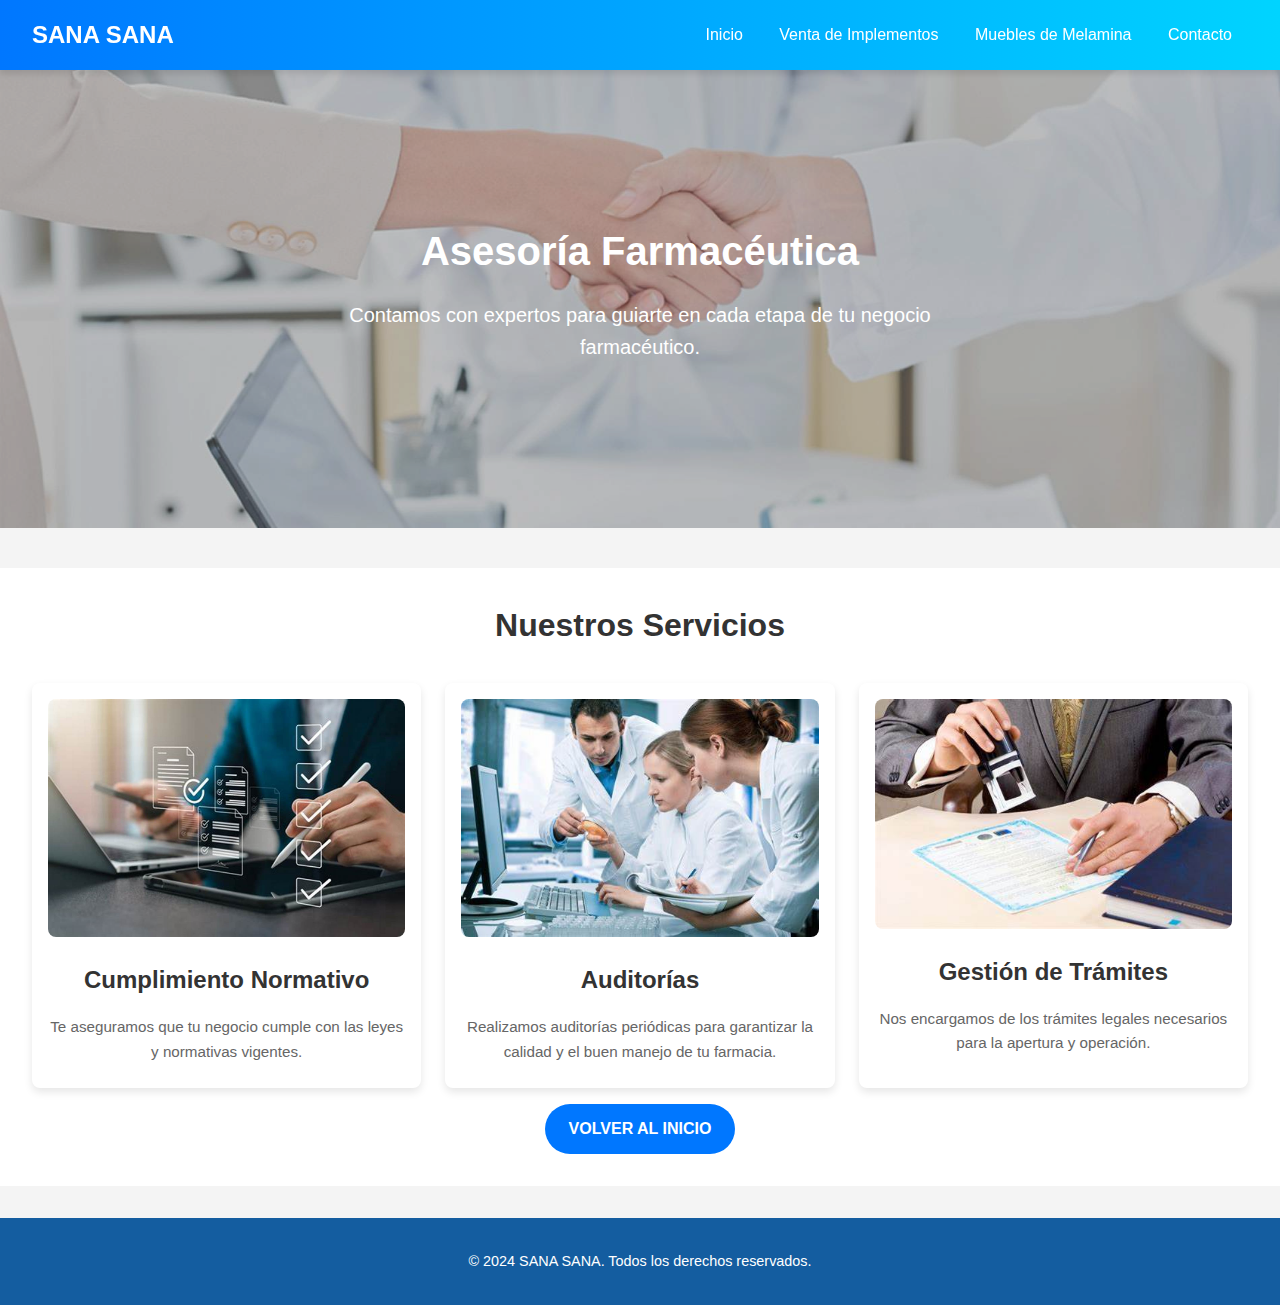
==== asesoria-farmaceutica.html @ 0f3baa68 "keninheras" ====
<!DOCTYPE html>
<html lang="es">
<head>
  <meta charset="UTF-8">
  <meta name="viewport" content="width=device-width, initial-scale=1.0">
  <title>Asesoría Farmacéutica</title>
  <link rel="stylesheet" href="styles.css">
</head>
<body>
  <header>
    <div class="logo">SANA SANA</div>
    <nav>
      <a href="index.html">Inicio</a>
      <a href="venta-implementos.html">Venta de Implementos</a>
      <a href="muebles-melamina.html">Muebles de Melamina</a>
      <a href="index.html#contact">Contacto</a>
    </nav>
  </header>

  <section class="hero">
    <img src="asesoria.jpg" alt="Asesoría Farmacéutica" class="hero-image">
    <div class="hero-overlay">
      <h1>Asesoría Farmacéutica</h1>
      <p>Contamos con expertos para guiarte en cada etapa de tu negocio farmacéutico.</p>
    </div>
  </section>

  <section class="content-section fade-in">
    <h2>Nuestros Servicios</h2>
    <div class="info-grid">
      <div class="info-item">
        <img src="cumpli.jpg" alt="Cumplimiento Normativo">
        <h3>Cumplimiento Normativo</h3>
        <p>Te aseguramos que tu negocio cumple con las leyes y normativas vigentes.</p>
      </div>
      <div class="info-item">
        <img src="audi.jpg" alt="Auditorías">
        <h3>Auditorías</h3>
        <p>Realizamos auditorías periódicas para garantizar la calidad y el buen manejo de tu farmacia.</p>
      </div>
      <div class="info-item">
        <img src="gesti.jpg" alt="Gestión de Trámites">
        <h3>Gestión de Trámites</h3>
        <p>Nos encargamos de los trámites legales necesarios para la apertura y operación.</p>
      </div>
    </div>
    <a href="index.html" class="btn-primary">Volver al Inicio</a>
  </section>

  <footer>
    <p>&copy; 2024 SANA SANA. Todos los derechos reservados.</p>
  </footer>
</body>
</html>
---- styles.css ----
/* General */
/* Sección de Bienvenida */
.welcome {
    position: relative;
    display: flex;
    align-items: center;
    justify-content: center;
    height: 100vh;
    color: #fff;
    text-align: center;
    background-color: #3c4f76;
    overflow: hidden;
  }
  
  .welcome-background img {
    position: absolute;
    top: 0;
    left: 0;
    width: 100%;
    height: 100%;
    object-fit: cover;
    filter: brightness(100%);
    z-index: 1;
  }
  
  .welcome-text {
    position: relative;
    z-index: 2;
    max-width: 800px;
    margin: 0 auto;
    padding: 20px;
  }
  
  .welcome h1 {
    font-size: 3rem;
    line-height: 1.2;
    margin-bottom: 20px;
  }
  
  .welcome .highlight {
    color: #ffc107; /* Color destacado */
  }
  
  .welcome p {
    font-size: 1.2rem;
    line-height: 1.8;
    margin-bottom: 30px;
  }
  
  .btn-primary {
    display: inline-block;
    padding: 12px 25px;
    font-size: 1rem;
    color: #fff;
    background-color: #ff5722;
    text-transform: uppercase;
    text-decoration: none;
    border-radius: 5px;
    transition: background-color 0.3s ease;
  }
  
  .btn-primary:hover {
    background-color: #e64a19;
  }
  
body {
    font-family: 'Poppins', sans-serif;
    margin: 0;
    padding: 0;
    line-height: 1.6;
    background-color: #f5f5f5;
    color: #333;
  }
  /* Reset básico */
* {
    margin: 0;
    padding: 0;
    box-sizing: border-box;
  }
  
  body {
    font-family: 'Poppins', sans-serif;
    line-height: 1.6;
    color: #333;
    background-color: #f4f4f9;
  }
  
  header {
    background: linear-gradient(90deg, #0077ff, #00d4ff);
    color: white;
    padding: 1rem 2rem;
    display: flex;
    justify-content: space-between;
    align-items: center;
    position: sticky;
    top: 0;
    z-index: 1000;
    box-shadow: 0 2px 10px rgba(0, 0, 0, 0.1);
  }
  
  header .logo {
    font-size: 1.5rem;
    font-weight: bold;
  }
  
  header nav a {
    color: white;
    text-decoration: none;
    margin: 0 1rem;
    font-size: 1rem;
    transition: color 0.3s ease-in-out;
  }
  
  header nav a:hover {
    color: #ffdd57;
  }
  
  .hero {
    position: relative;
    text-align: center;
    color: white;
  }
  
  .hero-image {
    width: 100%;
    height: 400px;
    object-fit: cover;
    filter: brightness(70%);
  }
  
  .hero-overlay {
    position: absolute;
    top: 50%;
    left: 50%;
    transform: translate(-50%, -50%);
    text-align: center;
  }
  
  .hero-overlay h1 {
    font-size: 3rem;
    margin-bottom: 1rem;
    animation: slide-in 1s ease-out;
  }
  
  .hero-overlay p {
    font-size: 1.5rem;
    margin-bottom: 1.5rem;
  }
  
  .hero-overlay .btn-primary {
    background: #ff7f50;
    color: white;
    padding: 0.75rem 1.5rem;
    text-decoration: none;
    border-radius: 5px;
    font-size: 1rem;
    transition: background 0.3s ease;
  }
  
  .hero-overlay .btn-primary:hover {
    background: #ff4500;
  }
  
  .content-section {
    padding: 3rem 2rem;
    text-align: center;
  }
  
  .content-section h2 {
    font-size: 2rem;
    margin-bottom: 2rem;
    color: #0077ff;
    animation: fade-in 1s ease-in-out;
  }
  
  .info-grid {
    display: grid;
    grid-template-columns: repeat(auto-fit, minmax(300px, 1fr));
    gap: 2rem;
  }
  
  .info-item {
    background: white;
    box-shadow: 0 4px 6px rgba(0, 0, 0, 0.1);
    border-radius: 8px;
    padding: 1rem;
    text-align: center;
    overflow: hidden;
    transform: scale(1);
    transition: transform 0.3s ease, box-shadow 0.3s ease;
  }
  
  .info-item:hover {
    transform: scale(1.05);
    box-shadow: 0 6px 10px rgba(0, 0, 0, 0.2);
  }
  
  .info-item img {
    width: 100%;
    height: 200px;
    object-fit: cover;
    border-radius: 8px 8px 0 0;
  }
  
  .info-item h3 {
    margin: 1rem 0;
    color: #333;
    font-size: 1.25rem;
  }
  
  .info-item p {
    font-size: 0.95rem;
    color: #666;
  }
  
  .btn-primary {
    display: inline-block;
    background: #0077ff;
    color: white;
    padding: 0.75rem 1.5rem;
    border-radius: 5px;
    text-decoration: none;
    font-size: 1rem;
    margin-top: 1rem;
    transition: background 0.3s ease;
  }
  
  .btn-primary:hover {
    background: #0056b3;
  }
  
  footer {
    background: #333;
    color: white;
    text-align: center;
    padding: 1rem;
    margin-top: 2rem;
  }
  
  footer p {
    font-size: 0.9rem;
  }
  
  /* Animaciones */
  @keyframes slide-in {
    from {
      opacity: 0;
      transform: translateY(-20px);
    }
    to {
      opacity: 1;
      transform: translateY(0);
    }
  }
  
  @keyframes fade-in {
    from {
      opacity: 0;
    }
    to {
      opacity: 1;
    }
  }
  
  /* Responsive */
  @media (max-width: 768px) {
    header {
      flex-direction: column;
      text-align: center;
    }
  
    header nav a {
      margin: 0.5rem 0;
    }
  
    .hero-image {
      height: 250px;
    }
  
    .hero-overlay h1 {
      font-size: 2rem;
    }
  
    .hero-overlay p {
      font-size: 1.2rem;
    }
  }
  
  
  a {
    text-decoration: none;
  }
  
  h2.section-title {
    text-align: center;
    font-size: 2.5rem;
    margin-bottom: 1rem;
    color: #2E8BC0;
  }
  
  p {
    font-size: 1rem;
    margin: 0.5rem 0;
  }
  
  /* Header */
  header {
    background-color: #2E8BC0;
    color: white;
    display: flex;
    justify-content: space-between;
    align-items: center;
    padding: 1rem 2rem;
    box-shadow: 0px 4px 6px rgba(0, 0, 0, 0.1);
    position: sticky;
    top: 0;
    z-index: 1000;
  }
  
  header .logo {
    font-size: 2rem;
    font-weight: bold;
  }
  
  header nav a {
    color: white;
    margin-left: 1.5rem;
    font-weight: 500;
    transition: color 0.3s ease-in-out;
  }
  
  header nav a:hover {
    color: #FFD700;
  }
  
  /* Bienvenida */
  .welcome {
    background: linear-gradient(135deg, #2E8BC0, #145DA0);
    color: white;
    text-align: center;
    padding: 4rem 2rem;
    clip-path: polygon(0 0, 100% 0, 100% 90%, 0 100%);
  }
  
  .welcome h1 {
    font-size: 3rem;
    margin-bottom: 1rem;
  }
  
  .welcome p {
    font-size: 1.3rem;
    margin-bottom: 2rem;
  }
  
  .welcome .btn-primary {
    background-color: #FFD700;
    color: #2E8BC0;
    padding: 0.8rem 2rem;
    border-radius: 50px;
    font-weight: bold;
    font-size: 1.2rem;
    transition: background-color 0.3s ease;
  }
  
  .welcome .btn-primary:hover {
    background-color: #FFBF00;
  }
  
  /* Servicios */
  .services {
    background-color: white;
    padding: 4rem 2rem;
  }
  
  .service-cards {
    display: flex;
    flex-wrap: wrap;
    justify-content: center;
    gap: 2rem;
  }
  
  .service-card {
    background-color: #f9f9f9;
    border-radius: 15px;
    box-shadow: 0 4px 8px rgba(0, 0, 0, 0.1);
    padding: 2rem;
    width: 300px;
    text-align: center;
    transition: transform 0.3s ease, box-shadow 0.3s ease;
  }
  
  .service-card:hover {
    transform: translateY(-10px);
    box-shadow: 0 6px 15px rgba(0, 0, 0, 0.2);
  }
  
  .service-card h3 {
    font-size: 1.5rem;
    margin-bottom: 1rem;
  }
  
  .service-card p {
    color: #555;
    margin-bottom: 1rem;
  }
  
  /* Catálogo */
  .catalog {
    background-color: #f5f5f5;
    padding: 4rem 2rem;
  }
  
  .product-cards {
    display: flex;
    flex-wrap: wrap;
    justify-content: center;
    gap: 2rem;
  }
  
  .product-card {
    background-color: white;
    border-radius: 15px;
    box-shadow: 0 4px 8px rgba(0, 0, 0, 0.1);
    padding: 1.5rem;
    width: 300px;
    text-align: center;
    transition: transform 0.3s ease, box-shadow 0.3s ease;
  }
  
  .product-card:hover {
    transform: translateY(-10px);
    box-shadow: 0 6px 15px rgba(0, 0, 0, 0.2);
  }
  
  .product-card img {
    border-radius: 10px;
    width: 100%;
    height: 200px;
    object-fit: cover;
    margin-bottom: 1rem;
  }
  
  .product-card h3 {
    font-size: 1.5rem;
    color: #2E8BC0;
    margin-bottom: 0.5rem;
  }
  
  .product-card p {
    color: #555;
    font-size: 0.95rem;
  }
  
  /* Contacto */
  .contact {
    background-color: #2E8BC0;
    color: white;
    padding: 4rem 2rem;
    text-align: center;
  }
  
  .contact form {
    max-width: 600px;
    margin: 0 auto;
  }
  
  .contact input,
  .contact textarea {
    width: 100%;
    padding: 1rem;
    margin: 0.5rem 0;
    border-radius: 5px;
    border: none;
    font-size: 1rem;
  }
  
  .contact button {
    background-color: #FFD700;
    color: #2E8BC0;
    padding: 0.8rem 2rem;
    border-radius: 50px;
    font-size: 1.2rem;
    font-weight: bold;
    margin-top: 1rem;
    cursor: pointer;
    transition: background-color 0.3s ease;
  }
  
  .contact button:hover {
    background-color: #FFBF00;
  }
  
  /* Footer */
  footer {
    background-color: #145DA0;
    color: white;
    text-align: center;
    padding: 1.5rem 0;
    font-size: 0.9rem;
  }
  /* General Styles */
body {
    font-family: Arial, sans-serif;
    margin: 0;
    padding: 0;
    background-color: #f4f4f4;
  }
  
  header {
    background-color: #0077ff;
    color: white;
    padding: 1rem 2rem;
    display: flex;
    justify-content: space-between;
    align-items: center;
  }
  
  header .logo {
    font-size: 1.5rem;
    font-weight: bold;
  }
  
  header nav a {
    color: white;
    text-decoration: none;
    margin: 0 1rem;
    font-size: 1rem;
  }
  
  header nav a:hover {
    text-decoration: underline;
  }
  
  /* Hero Section */
  .hero {
    position: relative;
    text-align: center;
    color: white;
    margin-bottom: 2rem;
  }
  
  .hero-image {
    width: 100%;
    height: auto;
    opacity: 0.8;
  }
  
  .hero-overlay {
    position: absolute;
    top: 50%;
    left: 50%;
    transform: translate(-50%, -50%);
  }
  
  .hero h1 {
    font-size: 2.5rem;
  }
  
  .hero p {
    font-size: 1.25rem;
  }
  
  .btn-primary {
    background-color: #0077ff;
    color: white;
    padding: 0.75rem 1.5rem;
    text-decoration: none;
    border-radius: 25px;
    font-weight: bold;
    transition: background-color 0.3s ease;
  }
  
  .btn-primary:hover {
    background-color: #0056b3;
  }
  
  /* Content Section */
  .content-section {
    padding: 2rem;
    background-color: white;
    text-align: center;
  }
  
  .content-section h2 {
    font-size: 2rem;
    color: #333;
    margin-bottom: 2rem;
  }
  
  /* Info Grid */
  .info-grid {
    display: grid;
    grid-template-columns: repeat(auto-fit, minmax(250px, 1fr));
    gap: 1.5rem;
    justify-items: center;
  }
  
  .info-item {
    background: #fff;
    padding: 1rem;
    border-radius: 8px;
    box-shadow: 0 4px 8px rgba(0, 0, 0, 0.1);
    transition: transform 0.3s ease;
  }
  
  .info-item:hover {
    transform: scale(1.05);
  }
  
  .info-item img {
    width: 100%;
    height: auto;
    border-radius: 8px;
  }
  
  .info-item h3 {
    margin-top: 1rem;
    font-size: 1.5rem;
    color: #333;
  }
  
  /* Colores Section */
  .colores-section {
    background-color: #f9f9f9;
    padding: 3rem 2rem;
  }
  
  .colores-section h2 {
    font-size: 2rem;
    color: #0077ff;
    margin-bottom: 1rem;
    text-align: center;
  }
  
  .colores-grid {
    display: grid;
    grid-template-columns: repeat(auto-fit, minmax(200px, 1fr));
    gap: 2rem;
    justify-items: center;
  }
  
  .color-item {
    background: white;
    padding: 1rem;
    text-align: center;
    border-radius: 8px;
    box-shadow: 0 4px 8px rgba(0, 0, 0, 0.1);
    transition: transform 0.3s ease, box-shadow 0.3s ease;
  }
  
  .color-item:hover {
    transform: scale(1.05);
    box-shadow: 0 6px 12px rgba(0, 0, 0, 0.15);
  }
  
  .color-box {
    width: 100%;
    height: 200px;
    border-radius: 8px;
    margin-bottom: 1rem;
  }
  
  .color-item h3 {
    font-size: 1.25rem;
    color: #333;
  }
  /* Sección de Servicios */
.services {
    background-color: #f9f9f9;
    padding: 3rem 2rem;
    text-align: center;
  }
  
  .section-title {
    font-size: 2rem;
    color: #0077ff;
    margin-bottom: 2rem;
  }
  
  /* Tarjetas de Servicios */
  .service-cards {
    display: grid;
    grid-template-columns: repeat(auto-fit, minmax(250px, 1fr));
    gap: 2rem;
  }
  
  .service-card {
    background-color: white;
    padding: 2rem;
    border-radius: 8px;
    box-shadow: 0 4px 8px rgba(0, 0, 0, 0.1);
    text-align: center;
    transition: transform 0.3s ease;
  }
  
  .service-card:hover {
    transform: translateY(-10px);
  }
  
/* Sección de Servicios */
.services {
    background-color: #f3f4f7;
    padding: 5rem 2rem;
    text-align: center;
    position: relative;
    overflow: hidden;
  }
  
  /* Título de la sección */
  .section-title {
    font-size: 2.5rem;
    color: #2c3e50;
    margin-bottom: 2rem;
    position: relative;
    z-index: 1;
  }
  
  /* Tarjetas de Servicios */
  .service-cards {
    display: grid;
    grid-template-columns: repeat(auto-fit, minmax(300px, 1fr));
    gap: 3rem;
    justify-items: center;
    position: relative;
    z-index: 1;
  }
  
  .service-card {
    background-color: #fff;
    padding: 3rem;
    border-radius: 15px;
    box-shadow: 0 20px 50px rgba(0, 0, 0, 0.1);
    text-align: center;
    transition: all 0.3s ease-in-out;
    transform: translateY(0);
    position: relative;
    overflow: hidden;
  }
  
  .service-card:hover {
    transform: translateY(-10px);
    box-shadow: 0 30px 60px rgba(0, 0, 0, 0.2);
  }
  
  .service-card .service-icon {
    font-size: 4rem;
    color: #0077ff;
    margin-bottom: 1.5rem;
    transition: all 0.3s ease-in-out;
  }
  
  .service-card:hover .service-icon {
    color: #0077ff;
    transform: scale(1.1);
  }
  
  .service-card h3 {
    font-size: 1.75rem;
    color: #333;
    margin-bottom: 1rem;
  }
  
  .service-card p {
    font-size: 1.125rem;
    color: #666;
    margin-bottom: 1.5rem;
    line-height: 1.6;
  }
  
  .service-card a {
    font-size: 1rem;
    color: #fff;
    background-color: #0077ff;
    padding: 0.75rem 2rem;
    border-radius: 30px;
    text-decoration: none;
    font-weight: bold;
    transition: background-color 0.3s ease-in-out;
  }
  
  .service-card a:hover {
    background-color: #0077ff;
  }
  
  /* Animación de aparición */
  @keyframes fadeInUp {
    0% {
      opacity: 0;
      transform: translateY(50px);
    }
    100% {
      opacity: 1;
      transform: translateY(0);
    }
  }
  
  .service-card {
    animation: fadeInUp 0.6s ease-in-out;
  }
  
  /* Footer */
.footer {
    background-color: #0077ff;
    color: #fff;
    padding: 4rem 2rem;
    text-align: center;
    font-family: 'Arial', sans-serif;
    position: relative;
    overflow: hidden;
  }
  
  .footer-container {
    display: flex;
    justify-content: space-between;
    align-items: flex-start;
    flex-wrap: wrap;
    max-width: 1200px;
    margin: 0 auto;
  }
  
  .footer-info {
    flex: 1;
    margin-right: 2rem;
  }
  
  .footer-info h3 {
    font-size: 2rem;
    margin-bottom: 1rem;
  }
  
  .footer-info p {
    font-size: 1.1rem;
    margin-bottom: 1.5rem;
  }
  
  .social-links {
    display: flex;
    justify-content: left;
    gap: 1rem;
  }
  
  .social-icon {
    color: #fff;
    font-size: 1.5rem;
    transition: color 0.3s ease;
  }
  
  .social-icon:hover {
    color: #0077ff;
  }
  
  .footer-contact {
    flex: 1;
  }
  
  .footer-contact h3 {
    font-size: 2rem;
    margin-bottom: 1rem;
  }
  
  .contact-form {
    display: flex;
    flex-direction: column;
    gap: 1rem;
    max-width: 400px;
    margin: 0 auto;
  }
  
  .contact-form input,
  .contact-form textarea {
    padding: 1rem;
    font-size: 1rem;
    border-radius: 8px;
    border: 1px solid #ddd;
    transition: all 0.3s ease;
  }
  
  .contact-form input:focus,
  .contact-form textarea:focus {
    border-color: #0077ff;
    outline: none;
  }
  
  .contact-form button {
    background-color: #0077ff;
    color: white;
    padding: 1rem 2rem;
    border-radius: 30px;
    border: none;
    font-size: 1.1rem;
    font-weight: bold;
    cursor: pointer;
    transition: background-color 0.3s ease;
  }
  
  .contact-form button:hover {
    background-color: #0077ff;
  }
  
  .footer-bottom {
    margin-top: 3rem;
    font-size: 0.9rem;
    color: #fff;
    text-align: center;
  }
  
  .footer-bottom p {
    margin: 0;
  }
  
  @media (max-width: 768px) {
    .footer-container {
      flex-direction: column;
      align-items: center;
    }
  
    .footer-info {
      margin-right: 0;
      margin-bottom: 2rem;
    }
  }
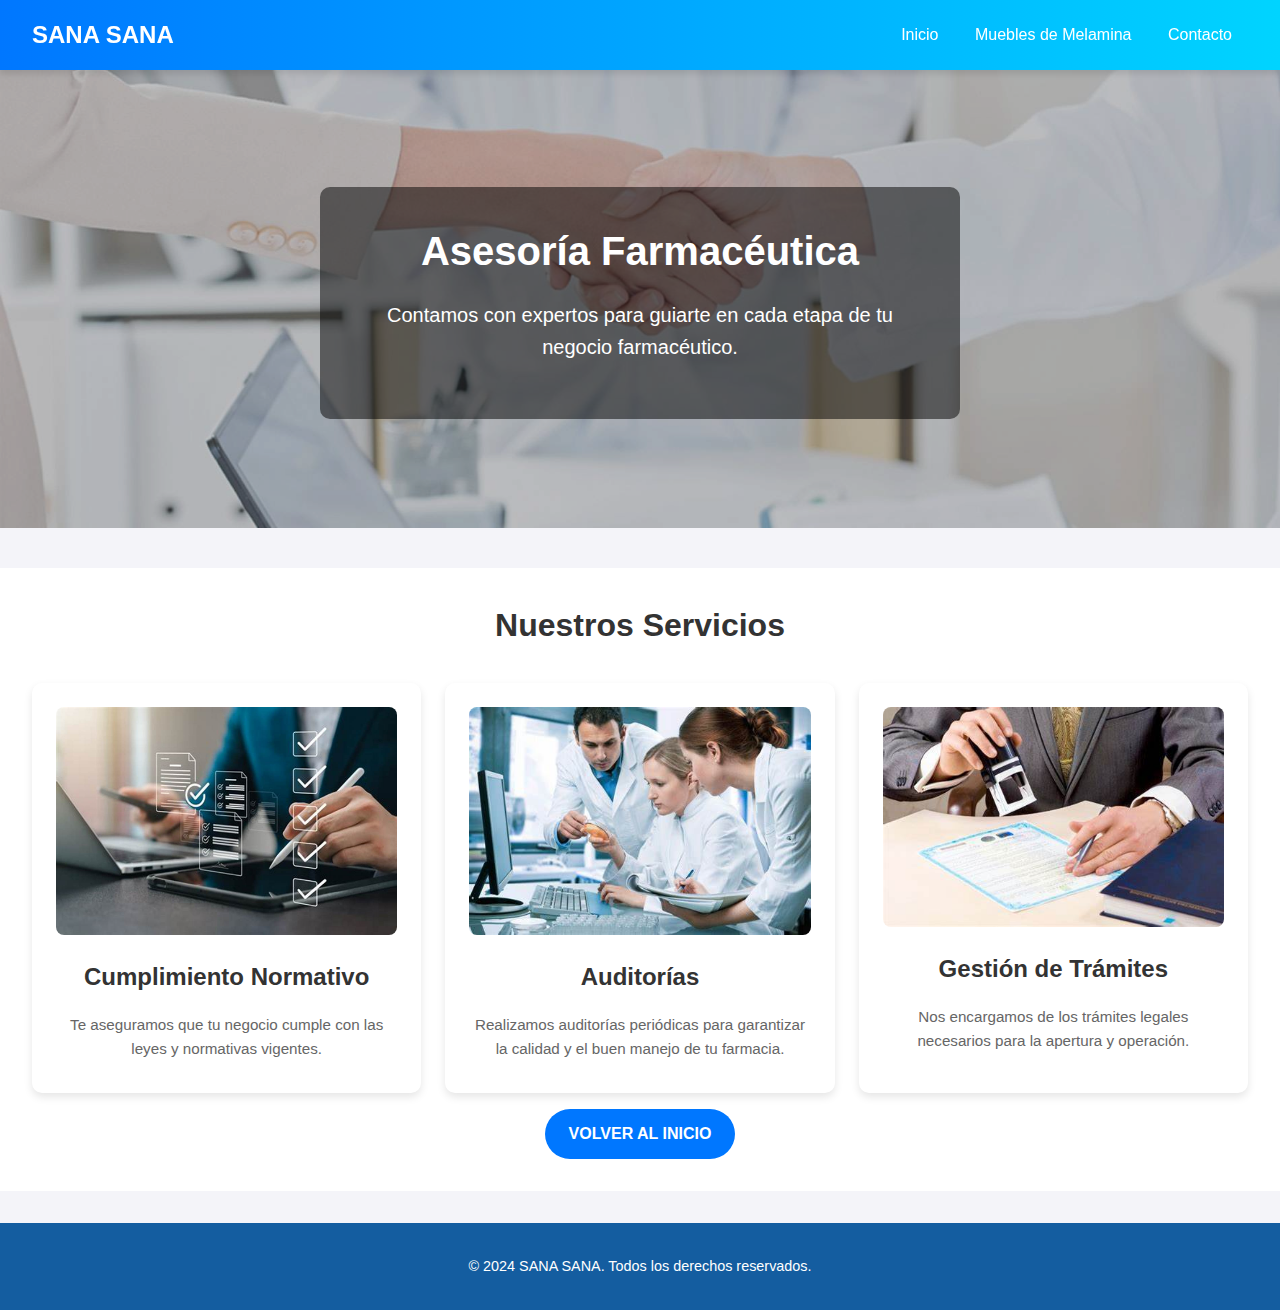
==== commit 42d5160f: "new" ====
--- a/asesoria-farmaceutica.html
+++ b/asesoria-farmaceutica.html
@@ -11,7 +11,6 @@
     <div class="logo">SANA SANA</div>
     <nav>
       <a href="index.html">Inicio</a>
-      <a href="venta-implementos.html">Venta de Implementos</a>
       <a href="muebles-melamina.html">Muebles de Melamina</a>
       <a href="index.html#contact">Contacto</a>
     </nav>
--- a/styles.css
+++ b/styles.css
@@ -1,27 +1,163 @@
+/* Estilos generales */
+body {
+  margin: 0;
+  font-family: Arial, sans-serif;
+  box-sizing: border-box;
+}
+
+/* Sección de presentación */
+.presentation {
+  position: relative;
+  width: 100%;
+  height: 100vh; /* Ocupa toda la altura de la ventana */
+  min-height: 100%;
+  display: flex;
+  justify-content: center;
+  align-items: center;
+  overflow: hidden;
+  color: white;
+}
+/* Solución adicional para iOS y algunos dispositivos móviles */
+@supports (-webkit-touch-callout: none) {
+  .presentation {
+    height: calc(var(--vh, 1vh) * 100); /* Altura adaptativa */
+  }
+}
+
+/* Fondo de la sección */
+.background img {
+  position: absolute;
+  top: 0;
+  left: 0;
+  width: 100%;
+  height: 100%;
+  object-fit: cover; /* Ajusta la imagen para que cubra toda el área */
+  z-index: -1; /* Coloca la imagen detrás del contenido */
+}
+
+/* Contenido de la sección */
+.content {
+  text-align: center;
+  z-index: 1; /* Asegura que el contenido esté por encima de la imagen */
+  padding: 0 1rem;
+}
+
+.content h1 {
+  font-size: 3rem;
+  margin-bottom: 1rem;
+  text-transform: uppercase;
+  letter-spacing: 2px;
+  animation: fadeIn 1.5s ease-in-out;
+}
+
+.content p {
+  font-size: 1.5rem;
+  margin-bottom: 1.5rem;
+  animation: fadeIn 2s ease-in-out;
+}
+
+.content .btn-primary {
+  padding: 0.8rem 2rem;
+  background-color: #007BFF;
+  color: white;
+  font-size: 1.2rem;
+  text-decoration: none;
+  border-radius: 4px;
+  transition: background-color 0.3s ease;
+  animation: fadeIn 2.5s ease-in-out;
+  margin-top: 25rem;
+}
+
+.content .btn-primary:hover {
+  background-color: #0056b3;
+}
+
+/* Animación de aparición */
+@keyframes fadeIn {
+  from {
+    opacity: 0;
+    transform: translateY(-20px);
+  }
+  to {
+    opacity: 1;
+    transform: translateY(0);
+  }
+}
+
+/* Diseño responsivo */
+@media (max-width: 768px) {
+  .content h1 {
+    font-size: 2.5rem;
+  }
+  .content p {
+    font-size: 1.2rem;
+  }
+  .content .btn-primary {
+    font-size: 1rem;
+    padding: 0.6rem 1.5rem;
+  }
+}
+
 /* General */
 /* Sección de Bienvenida */
 .welcome {
-    position: relative;
-    display: flex;
-    align-items: center;
-    justify-content: center;
-    height: 100vh;
-    color: #fff;
-    text-align: center;
-    background-color: #3c4f76;
-    overflow: hidden;
-  }
-  
-  .welcome-background img {
-    position: absolute;
-    top: 0;
-    left: 0;
-    width: 100%;
-    height: 100%;
-    object-fit: cover;
-    filter: brightness(100%);
-    z-index: 1;
-  }
+  position: relative;
+  width: 100%;
+  height: 100vh; /* Esto hará que la sección ocupe todo el alto de la ventana del navegador */
+  overflow: hidden;
+}
+
+/* Fondo de la sección */
+.welcome-background {
+  position: absolute;
+  top: 0;
+  left: 0;
+  width: 100%;
+  height: 100%;
+  z-index: -1; /* Coloca la imagen detrás del contenido */
+}
+
+.welcome-background img {
+  width: 100%; /* La imagen cubrirá todo el ancho */
+  height: 100%; /* La imagen cubrirá todo el alto */
+  object-fit: cover; /* Hace que la imagen cubra todo el área sin distorsionarse */
+  object-position: center center; /* Centra la imagen */
+}
+
+/* Contenido de la bienvenida */
+.welcome-content {
+  position: absolute;
+  top: 50%;
+  left: 50%;
+  transform: translate(-50%, -50%); /* Centra el contenido */
+  text-align: center;
+  color: #fff; /* Color blanco para el texto */
+}
+
+.welcome-content h1 {
+  font-size: 3rem; /* Tamaño grande para el título */
+  margin-bottom: 1rem;
+}
+
+.welcome-content p {
+  font-size: 1.2rem;
+  margin-bottom: 1.5rem;
+}
+
+.welcome-content .btn-primary {
+  padding: 0.8rem 2rem;
+  background-color: #007BFF;
+  color: white;
+  font-size: 1.2rem;
+  text-decoration: none;
+  border-radius: 4px;
+}
+
+.welcome-content .btn-primary:hover {
+  background-color: #0056b3;
+}
+
+  
   
   .welcome-text {
     position: relative;
@@ -38,7 +174,7 @@
   }
   
   .welcome .highlight {
-    color: #ffc107; /* Color destacado */
+    color: #007BFF; /* Color destacado */
   }
   
   .welcome p {
@@ -51,8 +187,8 @@
     display: inline-block;
     padding: 12px 25px;
     font-size: 1rem;
-    color: #fff;
-    background-color: #ff5722;
+    color: #007BFF;
+    background-color: #fff;
     text-transform: uppercase;
     text-decoration: none;
     border-radius: 5px;
@@ -60,7 +196,7 @@
   }
   
   .btn-primary:hover {
-    background-color: #e64a19;
+    background-color: #007BFF;
   }
   
 body {
@@ -112,7 +248,7 @@
   }
   
   header nav a:hover {
-    color: #ffdd57;
+    color: #57aeff;
   }
   
   .hero {
@@ -798,125 +934,321 @@
     animation: fadeInUp 0.6s ease-in-out;
   }
   
-  /* Footer */
+
+  /* General */
+body {
+  font-family: Arial, sans-serif;
+  margin: 0;
+  padding: 0;
+  background-color: #f9f9f9;
+  color: #f5f5f5;
+}
+
+/* Sección de Formulario */
+.contact-form-section {
+  align-items: center;
+  padding: 2rem;
+  background-color: #0077ff;
+  color: #fff;
+  text-align: center;
+}
+
+.form-container {
+  max-width: 600px;
+  margin: 0 auto;
+  background: #fff;
+  padding: 2rem;
+  border-radius: 10px;
+  box-shadow: 0 4px 8px rgba(0, 0, 0, 0.2);
+  color: #0077ff;
+}
+
+.contact-form label {
+  font-weight: bold;
+}
+
+.contact-form input,
+.contact-form textarea {
+  width: 100%;
+  padding: 1rem;
+  margin: 0.5rem 0;
+  border-radius: 8px;
+  border: 1px solid #0077ff;
+}
+
+.contact-form textarea {
+  resize: none;
+  height: 120px;
+}
+
+.contact-form .btn-submit {
+  background-color: #0077ff;
+  color: #fff;
+  border: none;
+  padding: 1rem;
+  border-radius: 5px;
+  cursor: pointer;
+  font-size: 1rem;
+  transition: background-color 0.3s ease;
+}
+
+.contact-form .btn-submit:hover {
+  background-color: #0077ff;
+}
+
+/* Footer */
 .footer {
-    background-color: #0077ff;
-    color: #fff;
-    padding: 4rem 2rem;
-    text-align: center;
-    font-family: 'Arial', sans-serif;
-    position: relative;
-    overflow: hidden;
-  }
-  
-  .footer-container {
-    display: flex;
-    justify-content: space-between;
-    align-items: flex-start;
-    flex-wrap: wrap;
-    max-width: 1200px;
-    margin: 0 auto;
-  }
-  
-  .footer-info {
-    flex: 1;
-    margin-right: 2rem;
-  }
-  
-  .footer-info h3 {
-    font-size: 2rem;
-    margin-bottom: 1rem;
-  }
-  
-  .footer-info p {
-    font-size: 1.1rem;
-    margin-bottom: 1.5rem;
-  }
-  
-  .social-links {
-    display: flex;
-    justify-content: left;
-    gap: 1rem;
-  }
-  
-  .social-icon {
-    color: #fff;
-    font-size: 1.5rem;
-    transition: color 0.3s ease;
-  }
-  
-  .social-icon:hover {
-    color: #0077ff;
-  }
-  
-  .footer-contact {
-    flex: 1;
-  }
-  
-  .footer-contact h3 {
-    font-size: 2rem;
-    margin-bottom: 1rem;
-  }
-  
-  .contact-form {
-    display: flex;
-    flex-direction: column;
-    gap: 1rem;
-    max-width: 400px;
-    margin: 0 auto;
-  }
-  
-  .contact-form input,
-  .contact-form textarea {
-    padding: 1rem;
-    font-size: 1rem;
-    border-radius: 8px;
-    border: 1px solid #ddd;
-    transition: all 0.3s ease;
-  }
-  
-  .contact-form input:focus,
-  .contact-form textarea:focus {
-    border-color: #0077ff;
-    outline: none;
-  }
-  
-  .contact-form button {
-    background-color: #0077ff;
-    color: white;
-    padding: 1rem 2rem;
-    border-radius: 30px;
-    border: none;
-    font-size: 1.1rem;
-    font-weight: bold;
-    cursor: pointer;
-    transition: background-color 0.3s ease;
-  }
-  
-  .contact-form button:hover {
-    background-color: #0077ff;
-  }
-  
-  .footer-bottom {
-    margin-top: 3rem;
-    font-size: 0.9rem;
-    color: #fff;
-    text-align: center;
-  }
-  
-  .footer-bottom p {
-    margin: 0;
-  }
-  
-  @media (max-width: 768px) {
-    .footer-container {
-      flex-direction: column;
-      align-items: center;
-    }
-  
-    .footer-info {
-      margin-right: 0;
-      margin-bottom: 2rem;
-    }
-  }
-  +  align-items: center;
+  background-color: #0077ff;
+  color: #fff;
+  padding: 2rem 1rem;
+}
+
+.footer-container {
+  display: flex;
+  flex-wrap: wrap;
+  justify-content: space-between;
+  gap: 1.5rem;
+}
+
+.footer-section {
+  flex: 1 1 200px;
+}
+
+.footer-section h3 {
+  font-size: 1.2rem;
+  margin-bottom: 1rem;
+}
+
+.footer-section ul {
+  list-style: none;
+  padding: 0;
+}
+
+.footer-section ul li {
+  margin: 0.5rem 0;
+}
+
+.footer-section ul li a {
+  color: #fff;
+  text-decoration: none;
+}
+
+.footer-section ul li a:hover {
+  text-decoration: underline;
+}
+
+.social-icons img {
+  margin-right: 0.5rem;
+  width: 34px;
+  height: 34px;
+}
+
+.footer-bottom {
+  text-align: center;
+  margin-top: 2rem;
+  font-size: 0.9rem;
+}
+/* General Styles */
+body {
+  font-family: 'Arial', sans-serif;
+  margin: 0;
+  padding: 0;
+  background-color: #f4f4f9;
+  color: #333;
+}
+
+/* Hero Section */
+.hero {
+  position: relative;
+  text-align: center;
+  color: #fff;
+}
+
+.hero img {
+  width: 100%;
+  height: auto;
+}
+
+.hero-overlay {
+  position: absolute;
+  top: 50%;
+  left: 50%;
+  transform: translate(-50%, -50%);
+  background-color: rgba(0, 0, 0, 0.5);
+  padding: 2rem;
+  border-radius: 10px;
+}
+
+/* Carrusel */
+.carousel-section {
+  padding: 3rem 1.5rem;
+  background-color: #fff;
+  text-align: center;
+}
+
+.carousel {
+  position: relative;
+  overflow: hidden;
+  max-width: 800px;
+  margin: 0 auto;
+}
+
+.carousel-item {
+  display: none;
+  animation: fadeIn 1s ease-in-out;
+}
+
+.carousel-item.active {
+  display: block;
+}
+
+.carousel-controls {
+  margin-top: 1rem;
+}
+
+.carousel-prev, .carousel-next {
+  background-color: #0077ff;
+  color: #fff;
+  border: none;
+  padding: 0.5rem 1rem;
+  margin: 0 0.5rem;
+  cursor: pointer;
+  border-radius: 5px;
+  transition: background-color 0.3s ease;
+}
+
+.carousel-prev:hover, .carousel-next:hover {
+  background-color: #0077ff;
+}
+
+/* Información Adicional */
+.extra-info {
+  padding: 3rem 1.5rem;
+  background-color: #f9f9f9;
+  text-align: center;
+}
+
+.info-grid {
+  display: flex;
+  flex-wrap: wrap;
+  gap: 1.5rem;
+  justify-content: center;
+}
+
+.info-item {
+  flex: 1 1 200px;
+  background-color: #fff;
+  padding: 1.5rem;
+  border-radius: 10px;
+  box-shadow: 0 4px 8px rgba(0, 0, 0, 0.1);
+  text-align: center;
+  transition: transform 0.3s ease, box-shadow 0.3s ease;
+}
+
+.info-item:hover {
+  transform: translateY(-10px);
+  box-shadow: 0 8px 16px rgba(0, 0, 0, 0.2);
+}
+
+/* Animaciones */
+@keyframes fadeIn {
+  from {
+    opacity: 0;
+    transform: translateX(50%);
+  }
+  to {
+    opacity: 1;
+    transform: translateX(0);
+  }
+}
+.btn-whatsapp-float {
+  position: fixed;
+  bottom: 20px;
+  right: 20px;
+  width: 50px;
+  height: 50px;
+  background-color: #25d366;
+  border-radius: 50%;
+  display: flex;
+  justify-content: center;
+  align-items: center;
+  box-shadow: 0 4px 6px rgba(0, 0, 0, 0.2);
+  transition: transform 0.3s;
+}
+
+.btn-whatsapp-float:hover {
+  transform: scale(1.1);
+}
+
+.btn-whatsapp-float img {
+  width: 30px;
+  height: 30px;
+}
+.contact {
+  padding: 2rem;
+  background-color: #f9f9f9;
+  max-width: 800px;
+  margin: 0 auto;
+  border-radius: 8px;
+  box-shadow: 0 4px 6px rgba(0, 0, 0, 0.1);
+}
+
+.contact .section-title {
+  text-align: center;
+  font-size: 2rem;
+  color: #333;
+  margin-bottom: 1rem;
+}
+
+.contact-form {
+  display: flex;
+  flex-direction: column;
+}
+
+.form-group {
+  margin-bottom: 1.2rem;
+}
+
+.form-group label {
+  font-size: 1rem;
+  color: #333;
+  margin-bottom: 0.5rem;
+}
+
+.form-group input,
+.form-group textarea {
+  padding: 0.8rem;
+  font-size: 1rem;
+  border: 1px solid #ddd;
+  border-radius: 4px;
+  width: 100%;
+}
+
+.form-group input[type="checkbox"] {
+  margin-right: 0.5rem;
+}
+
+.form-group a {
+  color: #007BFF;
+  text-decoration: none;
+}
+
+.form-group a:hover {
+  text-decoration: underline;
+}
+
+button[type="submit"] {
+  padding: 1rem 2rem;
+  background-color: #007BFF;
+  color: white;
+  font-size: 1rem;
+  border: none;
+  border-radius: 4px;
+  cursor: pointer;
+  transition: background-color 0.3s ease;
+}
+
+button[type="submit"]:hover {
+  background-color: #0056b3;
+}
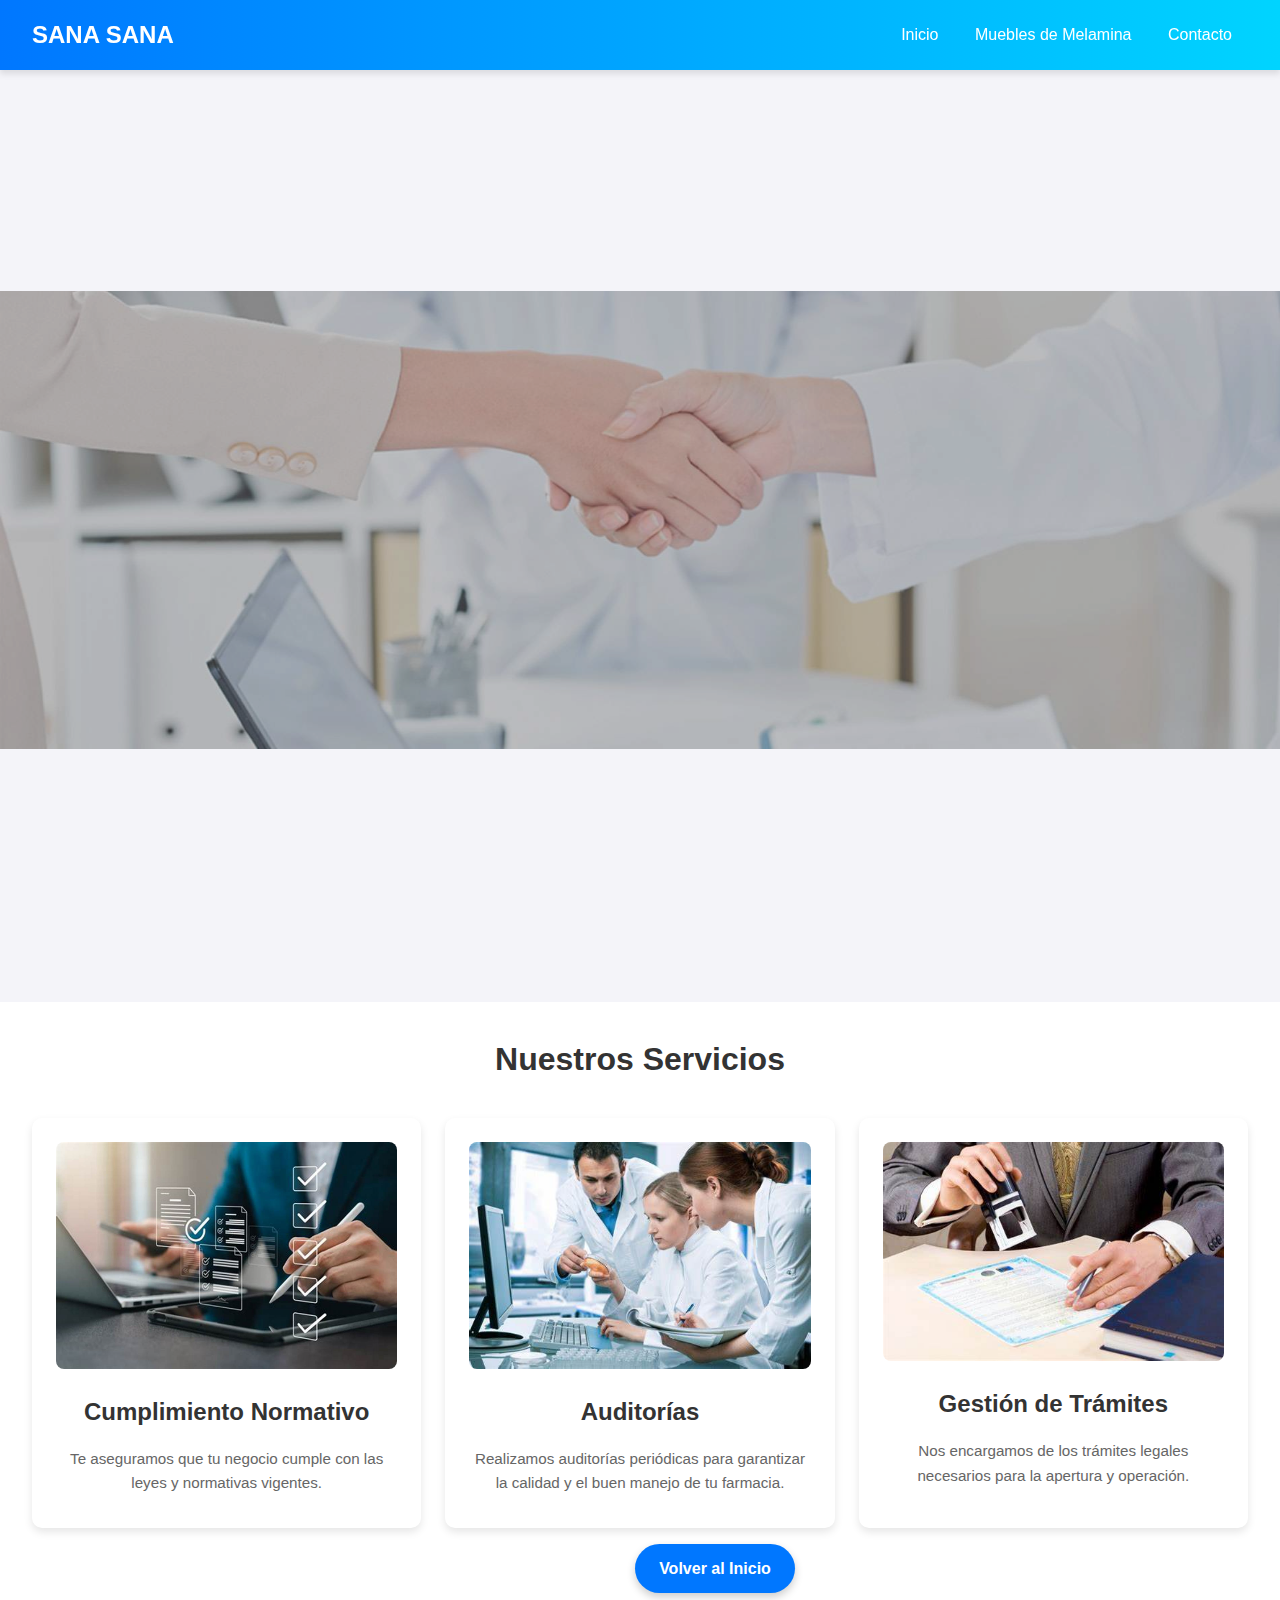
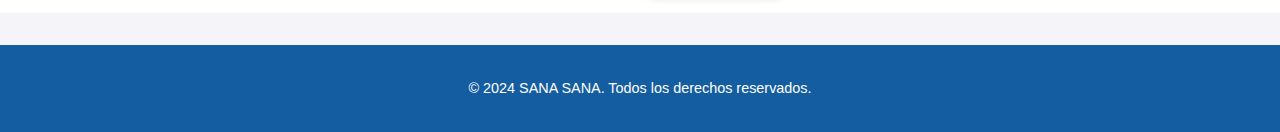
==== commit 6eeb2b9d: "a" ====
--- a/asesoria-farmaceutica.html
+++ b/asesoria-farmaceutica.html
@@ -18,9 +18,6 @@
 
   <section class="hero">
     <img src="asesoria.jpg" alt="Asesoría Farmacéutica" class="hero-image">
-    <div class="hero-overlay">
-      <h1>Asesoría Farmacéutica</h1>
-      <p>Contamos con expertos para guiarte en cada etapa de tu negocio farmacéutico.</p>
     </div>
   </section>
 
--- a/styles.css
+++ b/styles.css
@@ -1,79 +1,131 @@
-/* Estilos generales */
-body {
+/* General */
+body, html {
   margin: 0;
-  font-family: Arial, sans-serif;
+  padding: 0;
   box-sizing: border-box;
-}
-
-/* Sección de presentación */
+  font-family: 'Arial', sans-serif;
+}
+/* Reset de márgenes y relleno */
+* {
+  margin: 0;
+  padding: 0;
+  box-sizing: border-box;
+}
+
+/* Estilos para la sección de presentación */
 .presentation {
   position: relative;
-  width: 100%;
-  height: 100vh; /* Ocupa toda la altura de la ventana */
-  min-height: 100%;
-  display: flex;
-  justify-content: center;
-  align-items: center;
-  overflow: hidden;
-  color: white;
-}
-/* Solución adicional para iOS y algunos dispositivos móviles */
-@supports (-webkit-touch-callout: none) {
-  .presentation {
-    height: calc(var(--vh, 1vh) * 100); /* Altura adaptativa */
-  }
-}
-
-/* Fondo de la sección */
-.background img {
+  height: 100vh; /* Altura completa de la ventana del navegador */
+  overflow: hidden; /* Evita el desbordamiento de la imagen */
+}
+
+.background {
   position: absolute;
   top: 0;
   left: 0;
   width: 100%;
   height: 100%;
-  object-fit: cover; /* Ajusta la imagen para que cubra toda el área */
-  z-index: -1; /* Coloca la imagen detrás del contenido */
-}
-
-/* Contenido de la sección */
+}
+
+.background img {
+  width: 100%;
+  height: 100%;
+  object-fit: cover; /* La imagen cubre toda la sección sin deformarse */
+  filter: brightness(0.6); /* Oscurece la imagen para mejorar la visibilidad del texto */
+}
+
 .content {
+  position: absolute;
+  top: 50%;
+  left: 50%;
+  transform: translate(-50%, -50%); /* Centra el contenido en el medio */
   text-align: center;
-  z-index: 1; /* Asegura que el contenido esté por encima de la imagen */
-  padding: 0 1rem;
+  color: white;
+  padding: 20px;
 }
 
 .content h1 {
   font-size: 3rem;
-  margin-bottom: 1rem;
-  text-transform: uppercase;
-  letter-spacing: 2px;
-  animation: fadeIn 1.5s ease-in-out;
+  font-weight: bold;
+  margin-bottom: 20px;
 }
 
 .content p {
-  font-size: 1.5rem;
-  margin-bottom: 1.5rem;
-  animation: fadeIn 2s ease-in-out;
-}
-
-.content .btn-primary {
-  padding: 0.8rem 2rem;
+  font-size: 1.2rem;
+  margin-bottom: 30px;
+}
+
+.btn-primary {
   background-color: #007BFF;
   color: white;
-  font-size: 1.2rem;
+  padding: 15px 30px;
   text-decoration: none;
-  border-radius: 4px;
+  border-radius: 5px;
+  font-size: 1.2rem
   transition: background-color 0.3s ease;
-  animation: fadeIn 2.5s ease-in-out;
-  margin-top: 25rem;
-}
-
-.content .btn-primary:hover {
+}
+
+.btn-primary:hover {
   background-color: #0056b3;
 }
 
-/* Animación de aparición */
-@keyframes fadeIn {
+
+/* Hero Section */
+.hero {
+  position: relative;
+  height: 100vh; /* Ocupa toda la altura de la ventana */
+  background-size: cover; /* La imagen cubre toda la sección */
+  background-position: center; /* Centra la imagen */
+  display: flex;
+  align-items: center;
+  justify-content: center;
+  text-align: center;
+  color: white;
+}
+
+/* Overlay */
+.hero-overlay {
+  background: rgba(0, 0, 0, 0.5); /* Crea un efecto de superposición oscura */
+  padding: 0.5rem;
+  border-radius: 10px;
+  margin-top: 250px;
+  width: 25%;
+  max-width: 900px; /* Ancho máximo para pantallas grandes */
+}
+
+.hero-overlay h1 {
+  font-size: 3rem;
+  margin-bottom: 1rem;
+  animation: fadeInDown 1s ease-in-out;
+}
+
+.hero-overlay p {
+  font-size: 1.5rem;
+  margin-bottom: 3rem;
+  animation: fadeInUp 1s ease-in-out;
+}
+
+/* Botón */
+.btn-primary {
+  padding: 1rem 2rem;
+  font-size: 5rem;
+  color: white;
+  background-color: #007BFF;
+  box-shadow: 0 4px 8px rgba(0, 0, 0, 0.2);
+  text-decoration: none;
+  margin-bottom: -350px;
+  border-radius: 5px;
+  margin-left: 150px;
+  transition: background-color 0.3s ease;
+  animation: fadeInUp 1.2s ease-in-out;
+}
+
+.btn-primary:hover {
+  background-color: #0056b3;
+}
+
+/* Animaciones */
+@keyframes fadeInDown {
   from {
     opacity: 0;
     transform: translateY(-20px);
@@ -84,129 +136,31 @@
   }
 }
 
-/* Diseño responsivo */
+@keyframes fadeInUp {
+  from {
+    opacity: 0;
+    transform: translateY(20px);
+  }
+  to {
+    opacity: 1;
+    transform: translateY(0);
+  }
+}
+
+/* Responsivo */
 @media (max-width: 768px) {
-  .content h1 {
+  .hero-overlay h1 {
     font-size: 2.5rem;
   }
-  .content p {
+  .hero-overlay p {
     font-size: 1.2rem;
   }
-  .content .btn-primary {
+  .btn-primary {
     font-size: 1rem;
     padding: 0.6rem 1.5rem;
   }
 }
 
-/* General */
-/* Sección de Bienvenida */
-.welcome {
-  position: relative;
-  width: 100%;
-  height: 100vh; /* Esto hará que la sección ocupe todo el alto de la ventana del navegador */
-  overflow: hidden;
-}
-
-/* Fondo de la sección */
-.welcome-background {
-  position: absolute;
-  top: 0;
-  left: 0;
-  width: 100%;
-  height: 100%;
-  z-index: -1; /* Coloca la imagen detrás del contenido */
-}
-
-.welcome-background img {
-  width: 100%; /* La imagen cubrirá todo el ancho */
-  height: 100%; /* La imagen cubrirá todo el alto */
-  object-fit: cover; /* Hace que la imagen cubra todo el área sin distorsionarse */
-  object-position: center center; /* Centra la imagen */
-}
-
-/* Contenido de la bienvenida */
-.welcome-content {
-  position: absolute;
-  top: 50%;
-  left: 50%;
-  transform: translate(-50%, -50%); /* Centra el contenido */
-  text-align: center;
-  color: #fff; /* Color blanco para el texto */
-}
-
-.welcome-content h1 {
-  font-size: 3rem; /* Tamaño grande para el título */
-  margin-bottom: 1rem;
-}
-
-.welcome-content p {
-  font-size: 1.2rem;
-  margin-bottom: 1.5rem;
-}
-
-.welcome-content .btn-primary {
-  padding: 0.8rem 2rem;
-  background-color: #007BFF;
-  color: white;
-  font-size: 1.2rem;
-  text-decoration: none;
-  border-radius: 4px;
-}
-
-.welcome-content .btn-primary:hover {
-  background-color: #0056b3;
-}
-
-  
-  
-  .welcome-text {
-    position: relative;
-    z-index: 2;
-    max-width: 800px;
-    margin: 0 auto;
-    padding: 20px;
-  }
-  
-  .welcome h1 {
-    font-size: 3rem;
-    line-height: 1.2;
-    margin-bottom: 20px;
-  }
-  
-  .welcome .highlight {
-    color: #007BFF; /* Color destacado */
-  }
-  
-  .welcome p {
-    font-size: 1.2rem;
-    line-height: 1.8;
-    margin-bottom: 30px;
-  }
-  
-  .btn-primary {
-    display: inline-block;
-    padding: 12px 25px;
-    font-size: 1rem;
-    color: #007BFF;
-    background-color: #fff;
-    text-transform: uppercase;
-    text-decoration: none;
-    border-radius: 5px;
-    transition: background-color 0.3s ease;
-  }
-  
-  .btn-primary:hover {
-    background-color: #007BFF;
-  }
-  
-body {
-    font-family: 'Poppins', sans-serif;
-    margin: 0;
-    padding: 0;
-    line-height: 1.6;
-    background-color: #f5f5f5;
-    color: #333;
-  }
   /* Reset básico */
 * {
     margin: 0;
@@ -284,7 +238,7 @@
   }
   
   .hero-overlay .btn-primary {
-    background: #ff7f50;
+    background: #007BFF;
     color: white;
     padding: 0.75rem 1.5rem;
     text-decoration: none;
@@ -294,7 +248,7 @@
   }
   
   .hero-overlay .btn-primary:hover {
-    background: #ff4500;
+    background: #007BFF;
   }
   
   .content-section {
@@ -871,6 +825,7 @@
     transform: translateY(0);
     position: relative;
     overflow: hidden;
+    box-shadow: 0 4px 8px rgba(0, 0, 0, 0.2);
   }
   
   .service-card:hover {
@@ -883,6 +838,7 @@
     color: #0077ff;
     margin-bottom: 1.5rem;
     transition: all 0.3s ease-in-out;
+    box-shadow: 0 4px 8px rgba(0, 0, 0, 0.2);
   }
   
   .service-card:hover .service-icon {
@@ -1002,7 +958,7 @@
   background-color: #0077ff;
   color: #fff;
   padding: 2rem 1rem;
-}
+  margin-top: 350px;}
 
 .footer-container {
   display: flex;
@@ -1188,7 +1144,7 @@
 .contact {
   padding: 2rem;
   background-color: #f9f9f9;
-  max-width: 800px;
+  max-width: 500px; /* Cambié de 700px a 500px para hacerlo más delgado */
   margin: 0 auto;
   border-radius: 8px;
   box-shadow: 0 4px 6px rgba(0, 0, 0, 0.1);
@@ -1196,7 +1152,7 @@
 
 .contact .section-title {
   text-align: center;
-  font-size: 2rem;
+  font-size: 1.8rem; /* Ajusté el tamaño de la fuente */
   color: #333;
   margin-bottom: 1rem;
 }
@@ -1207,7 +1163,7 @@
 }
 
 .form-group {
-  margin-bottom: 1.2rem;
+  margin-bottom: 1rem; /* Reduje ligeramente el margen entre los campos */
 }
 
 .form-group label {
@@ -1246,6 +1202,7 @@
   border: none;
   border-radius: 4px;
   cursor: pointer;
+  margin-top: 1rem; /* Añadí un margen superior para espaciar mejor el botón */
   transition: background-color 0.3s ease;
 }
 
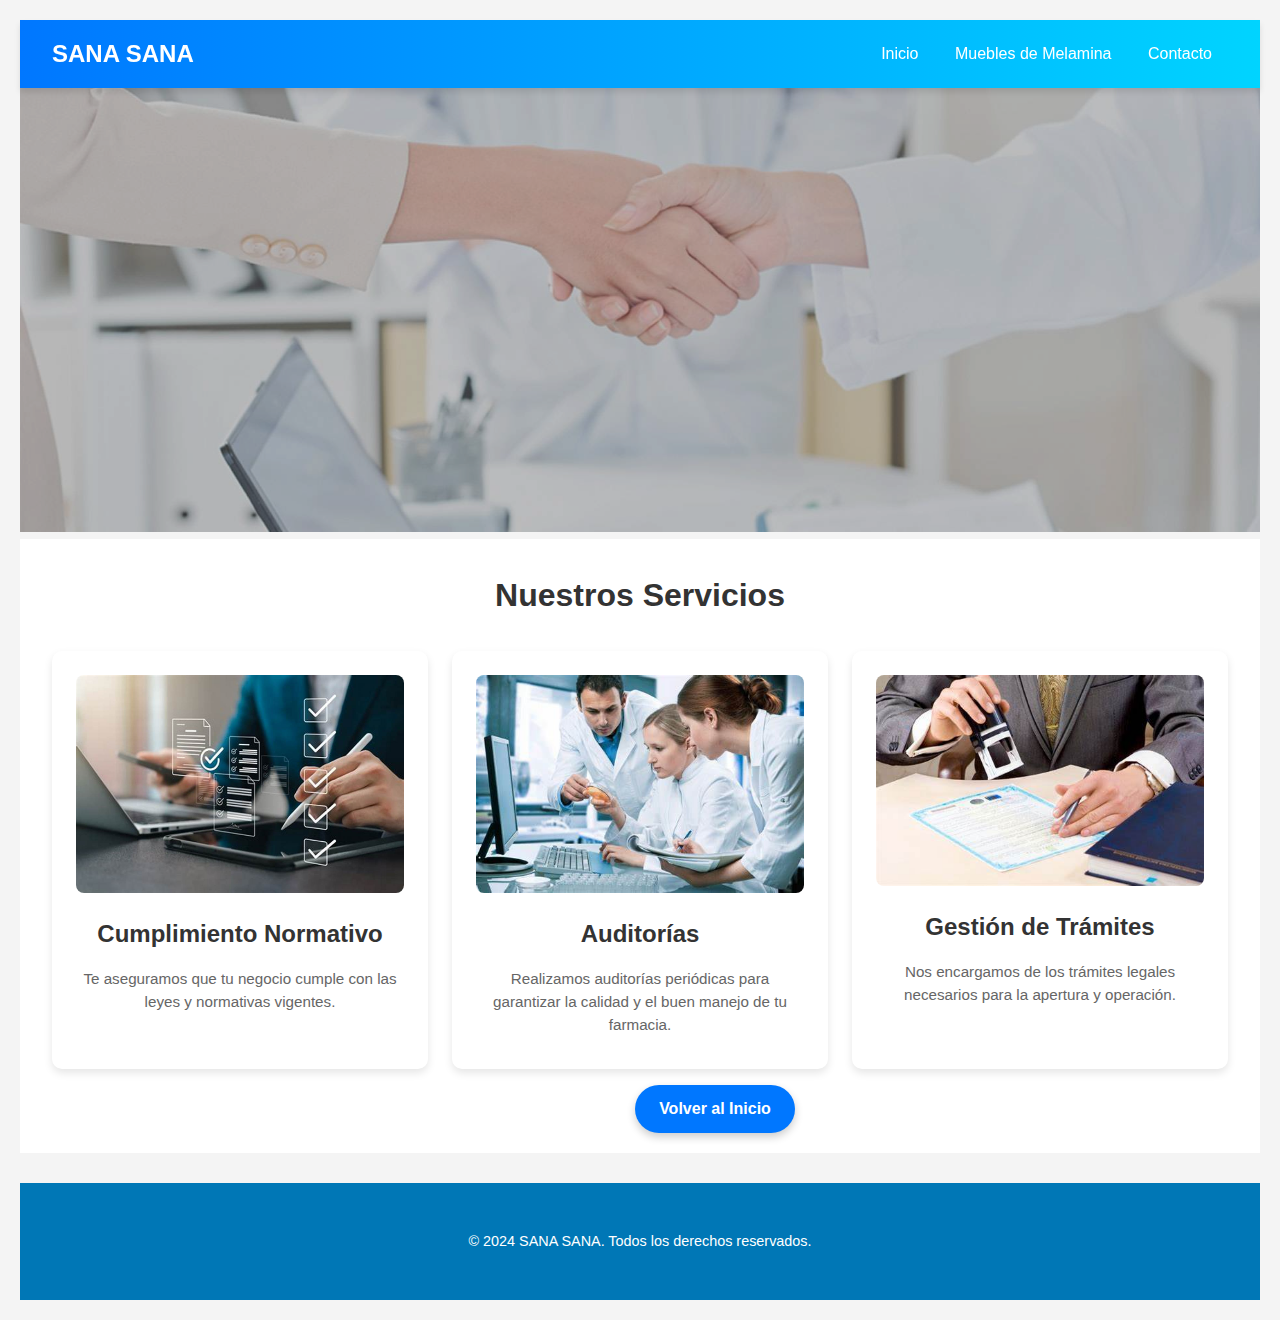
==== commit 7b56d4a3: "Finaaaal2" ====
--- a/asesoria-farmaceutica.html
+++ b/asesoria-farmaceutica.html
@@ -16,7 +16,6 @@
     </nav>
   </header>
 
-  <section class="hero">
     <img src="asesoria.jpg" alt="Asesoría Farmacéutica" class="hero-image">
     </div>
   </section>
--- a/styles.css
+++ b/styles.css
@@ -1,3 +1,131 @@
+/* Reinicio de estilos básicos */
+* {
+  margin: 0;
+  padding: 0;
+  box-sizing: border-box;
+}
+
+body {
+  margin: 0;
+  padding: 0;
+  font-family: 'Arial', sans-serif;
+  color: #fff;
+  line-height: 1.6;
+}
+
+/* Hero section */
+.hero {
+  position: relative;
+  height: 100vh;
+  background: url('fondo4.png') no-repeat center center/cover;
+  display: flex;
+  justify-content: center;
+  align-items: center;
+  text-align: center;
+}
+
+/* Superposición semitransparente */
+.hero .overlay {
+  position: absolute;
+  top: 0;
+  left: 0;
+  width: 100%;
+  height: 100%;
+  background-color: rgba(0, 0, 0, 0.26);
+  z-index: 1;
+}
+
+/* Contenido del Hero */
+.contenido-hero {
+  position: relative;
+  z-index: 2;
+  animation: fadeIn 2s ease-in-out;
+}
+
+.contenido-hero h1 {
+  font-size: 2.5rem;
+  margin-bottom: 400px;
+  color: #ffffff;
+}
+
+.contenido-hero h1 span {
+  color: #00b4d8;
+}
+
+.contenido-hero p {
+  font-size: 1.2rem;
+  margin-bottom: 20px;
+}
+
+.boton {
+  display: inline-block;
+  padding: 10px 20px;
+  font-size: 1rem;
+  color: #fff;
+  background-color: #00b4d8;
+  border: none;
+  border-radius: 5px;
+  text-decoration: none;
+  transition: background-color 0.3s ease-in-out;
+}
+
+.boton:hover {
+  background-color: #0077b6;
+}
+
+/* Animación de entrada */
+@keyframes fadeIn {
+  from {
+      opacity: 0;
+      transform: translateY(-20px);
+  }
+  to {
+      opacity: 1;
+      transform: translateY(0);
+  }
+}
+
+/* Adaptación a dispositivos más pequeños */
+@media (max-width: 768px) {
+  .contenido-hero h1 {
+      font-size: 16PX;
+  }
+
+  .contenido-hero p {
+      font-size: 1rem;
+  }
+
+  .boton {
+      font-size: 0.9rem;
+      padding: 8px 16px;
+  }
+}
+
+* {
+  margin: 0;
+  padding: 0;
+  box-sizing: border-box;
+}
+
+body {
+  font-family: Arial, sans-serif;
+}
+
+.seccion-imagen {
+  display: flex;
+  justify-content: center;
+  align-items: center;
+  width: 100%;
+  height: 100vh;
+  background-color: #f4f4f4; /* Color de fondo opcional */
+}
+
+.seccion-imagen img {
+  max-width: 100%;
+  height: auto;
+  border-radius: 10px; /* Opcional: bordes redondeados */
+}
+
 /* General */
 body, html {
   margin: 0;
@@ -351,7 +479,6 @@
       opacity: 1;
     }
   }
-  
   /* Responsive */
   @media (max-width: 768px) {
     header {
@@ -1209,3 +1336,280 @@
 button[type="submit"]:hover {
   background-color: #0056b3;
 }
+/* Reinicio de estilos */
+* {
+  margin: 0;
+  padding: 0;
+  box-sizing: border-box;
+}
+
+body {
+  font-family: Arial, sans-serif;
+  line-height: 1.5;
+  background-color: #f4f4f4;
+  color: #333;
+  padding: 20px;
+}
+
+/* Contenedor del formulario */
+.formulario-contacto {
+  max-width: 600px;
+  margin: 0 auto;
+  background: #fff;
+  padding: 20px;
+  border-radius: 10px;
+  box-shadow: 0 4px 6px rgba(0, 0, 0, 0.1);
+}
+
+.formulario-contacto h1 {
+  text-align: center;
+  margin-bottom: 20px;
+  color: #0077b6;
+}
+
+/* Campos del formulario */
+.campo {
+  margin-bottom: 15px;
+}
+
+.campo label {
+  display: block;
+  font-weight: bold;
+  margin-bottom: 5px;
+  color: #555;
+}
+
+.campo input,
+.campo textarea {
+  width: 100%;
+  padding: 10px;
+  border: 1px solid #ddd;
+  border-radius: 5px;
+  font-size: 1rem;
+  color: #333;
+}
+
+.campo input:focus,
+.campo textarea:focus {
+  border-color: #0077b6;
+  outline: none;
+}
+
+/* Botón */
+.boton {
+  display: block;
+  width: 100%;
+  padding: 10px;
+  background-color: #0077b6;
+  color: #fff;
+  font-size: 1rem;
+  font-weight: bold;
+  text-align: center;
+  border: none;
+  border-radius: 5px;
+  cursor: pointer;
+  transition: background-color 0.3s ease;
+}
+
+.boton:hover {
+  background-color: #005f99;
+}
+
+/* Adaptación para dispositivos pequeños */
+@media (max-width: 768px) {
+  .formulario-contacto {
+      padding: 15px;
+  }
+
+  .boton {
+      font-size: 0.9rem;
+      padding: 12px;
+  }
+}
+/* Mensaje de éxito */
+.mensaje-exito {
+  margin-top: 20px;
+  padding: 10px;
+  background-color: #d4edda;
+  color: #155724;
+  border: 1px solid #c3e6cb;
+  border-radius: 5px;
+  text-align: center;
+  font-size: 1rem;
+}
+/* Estilos básicos */
+* {
+  margin: 0;
+  padding: 0;
+  box-sizing: border-box;
+}
+
+body {
+  font-family: Arial, sans-serif;
+  line-height: 1.5;
+  background-color: #f4f4f4;
+  color: #333;
+  padding: 20px;
+}
+
+/* Formulario de contacto */
+.formulario-contacto {
+  max-width: 600px;
+  margin: 0 auto;
+  background: #fff;
+  padding: 20px;
+  border-radius: 10px;
+  box-shadow: 0 4px 6px rgba(0, 0, 0, 0.1);
+}
+
+.formulario-contacto h1 {
+  text-align: center;
+  margin-bottom: 20px;
+  color: #0077b6;
+}
+
+.campo {
+  margin-bottom: 15px;
+}
+
+.campo label {
+  display: block;
+  font-weight: bold;
+  margin-bottom: 5px;
+  color: #555;
+}
+
+.campo input,
+.campo textarea {
+  width: 100%;
+  padding: 10px;
+  border: 1px solid #ddd;
+  border-radius: 5px;
+  font-size: 1rem;
+  color: #333;
+}
+
+.campo input:focus,
+.campo textarea:focus {
+  border-color: #0077b6;
+  outline: none;
+}
+
+/* Botón */
+.boton {
+  display: block;
+  width: 100%;
+  padding: 10px;
+  background-color: #0077b6;
+  color: #fff;
+  font-size: 1rem;
+  font-weight: bold;
+  text-align: center;
+  border: none;
+  border-radius: 5px;
+  cursor: pointer;
+  transition: background-color 0.3s ease;
+}
+
+.boton:hover {
+  background-color: #005f99;
+}
+
+/* Mensaje de éxito */
+.mensaje-exito {
+  margin-top: 20px;
+  padding: 10px;
+  background-color: #d4edda;
+  color: #155724;
+  border: 1px solid #c3e6cb;
+  border-radius: 5px;
+  text-align: center;
+  font-size: 1rem;
+}
+
+/* Footer */
+footer {
+  background-color: #0077b6;
+  color: #fff;
+  padding: 40px 20px;
+  margin-top: 30px;
+}
+
+.footer-contenido {
+  display: flex;
+  flex-direction: column;
+  align-items: center;
+  gap: 20px;
+  text-align: center;
+}
+
+.footer-contenido h3,
+.footer-contenido h4 {
+  font-size: 1.5rem;
+  margin-bottom: 10px;
+}
+
+.footer-contenido p {
+  font-size: 1rem;
+  margin: 5px 0;
+}
+
+.footer-contenido a {
+  color: #ffcc00;
+  text-decoration: none;
+  font-weight: bold;
+  transition: color 0.3s ease;
+}
+
+.footer-contenido a:hover {
+  color: #fff;
+}
+
+.redes-sociales .iconos-redes {
+  display: flex;
+  justify-content: center;
+  gap: 15px;
+}
+
+.redes-sociales .iconos-redes a img {
+  width: 35px;
+  height: 35px;
+}
+
+.suscripcion form {
+  display: flex;
+  justify-content: center;
+  gap: 10px;
+}
+
+.suscripcion input {
+  padding: 10px;
+  font-size: 1rem;
+  border-radius: 5px;
+  border: 1px solid #ddd;
+}
+
+.suscripcion button {
+  padding: 10px 15px;
+  font-size: 1rem;
+  background-color: #ffcc00;
+  color: #333;
+  border: none;
+  border-radius: 5px;
+  cursor: pointer;
+}
+
+.suscripcion button:hover {
+  background-color: #e6b800;
+}
+
+/* Estilos responsivos */
+@media (max-width: 768px) {
+  .footer-contenido {
+      flex-direction: column;
+  }
+
+  .redes-sociales .iconos-redes {
+      flex-direction: column;
+  }
+}
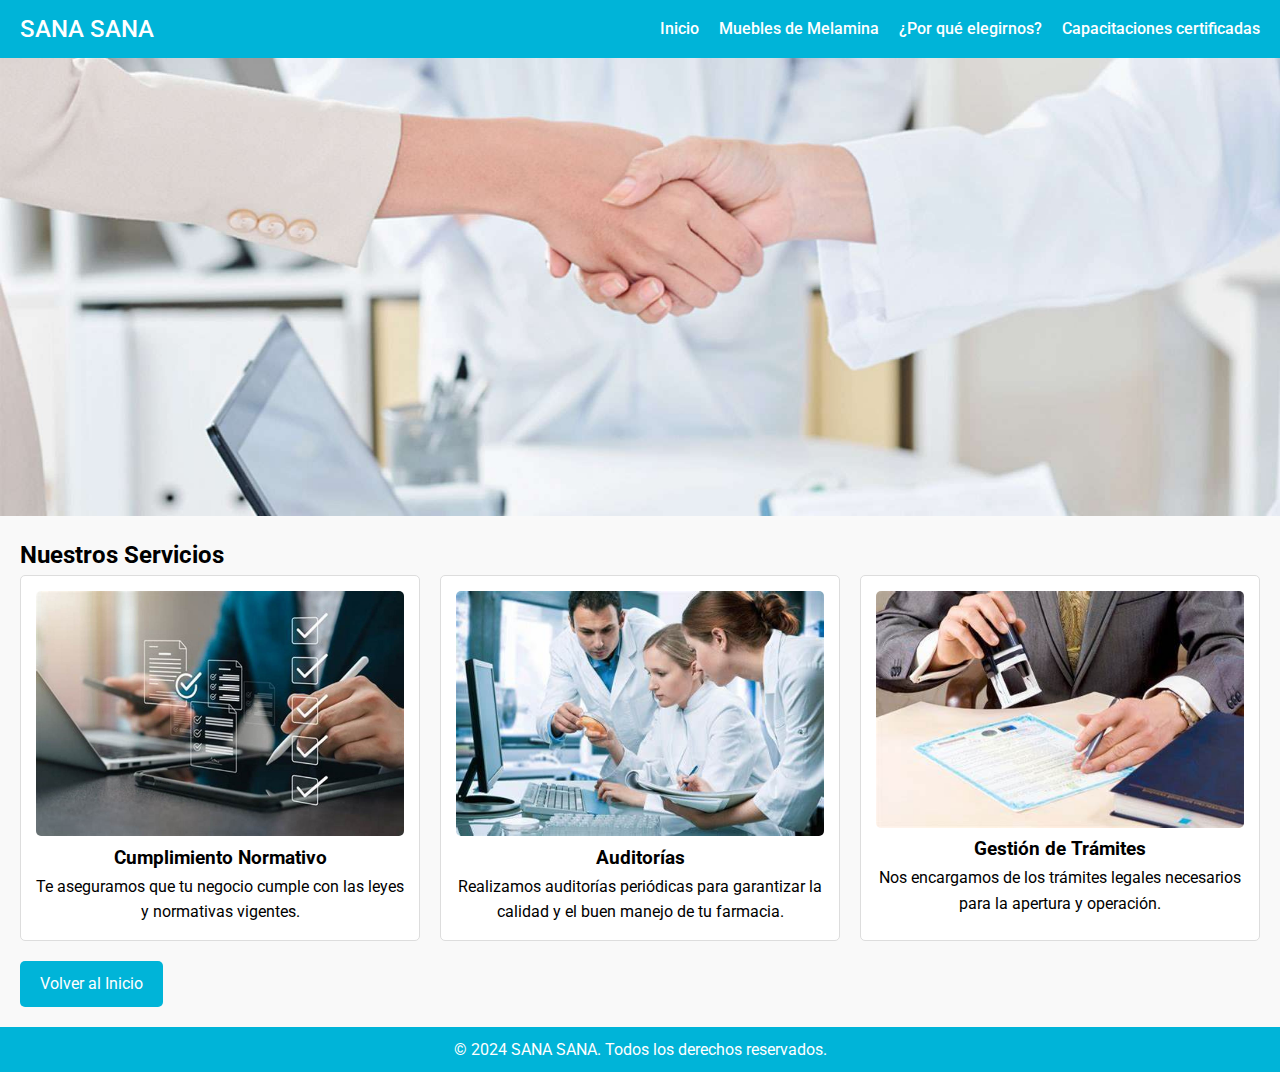
==== commit 6bc8c591: "final 5" ====
--- a/asesoria-farmaceutica.html
+++ b/asesoria-farmaceutica.html
@@ -4,7 +4,117 @@
   <meta charset="UTF-8">
   <meta name="viewport" content="width=device-width, initial-scale=1.0">
   <title>Asesoría Farmacéutica</title>
-  <link rel="stylesheet" href="styles.css">
+  <link rel="stylesheet" href="https://fonts.googleapis.com/css2?family=Roboto:wght@400;500&display=swap">
+  <style>
+    /* Reset */
+    * {
+      margin: 0;
+      padding: 0;
+      box-sizing: border-box;
+    }
+    body {
+      font-family: 'Roboto', sans-serif;
+      line-height: 1.6;
+    }
+    /* Header */
+    header {
+      background-color: #00b4d8;
+      color: white;
+      padding: 10px 20px;
+      display: flex;
+      justify-content: space-between;
+      align-items: center;
+      position: relative;
+      z-index: 10;
+    }
+    .logo {
+      font-size: 24px;
+      font-weight: 500;
+    }
+    nav {
+      display: flex;
+    }
+    nav a {
+      color: white;
+      margin-left: 20px;
+      text-decoration: none;
+      font-weight: 500;
+    }
+    /* Menú desplegable en móvil */
+    .menu-icon {
+      display: none;
+      font-size: 30px;
+      cursor: pointer;
+    }
+    @media screen and (max-width: 768px) {
+      nav {
+        display: none;
+        flex-direction: column;
+        width: 100%;
+        position: absolute;
+        top: 60px;
+        left: 0;
+        background-color: #00b4d8;
+        padding: 20px;
+      }
+      nav a {
+        margin-left: 0;
+        margin-bottom: 15px;
+      }
+      .menu-icon {
+        display: block;
+      }
+      nav.show {
+        display: flex;
+      }
+    }
+    /* Hero Image */
+    .hero-image {
+      width: 100%;
+      height: auto;
+      display: block;
+      position: relative;
+      z-index: 1;
+    }
+    /* Content Section */
+    .content-section {
+      padding: 20px;
+      background: #f9f9f9;
+    }
+    .info-grid {
+      display: flex;
+      flex-wrap: wrap;
+      gap: 20px;
+    }
+    .info-item {
+      flex: 1 1 calc(33.333% - 20px);
+      background: white;
+      padding: 15px;
+      border: 1px solid #ddd;
+      border-radius: 5px;
+      text-align: center;
+    }
+    .info-item img {
+      max-width: 100%;
+      height: auto;
+      border-radius: 5px;
+    }
+    .btn-primary {
+      display: inline-block;
+      margin-top: 20px;
+      padding: 10px 20px;
+      background-color: #00b4d8;
+      color: white;
+      text-decoration: none;
+      border-radius: 5px;
+    }
+    footer {
+      background-color: #00b4d8;
+      color: white;
+      text-align: center;
+      padding: 10px;
+    }
+  </style>
 </head>
 <body>
   <header>
@@ -12,15 +122,15 @@
     <nav>
       <a href="index.html">Inicio</a>
       <a href="muebles-melamina.html">Muebles de Melamina</a>
-      <a href="index.html#contact">Contacto</a>
+      <a href="mision-vision.html">¿Por qué elegirnos?</a>
+      <a href="capacitaciones-certificadas.html">Capacitaciones certificadas</a>
     </nav>
+    <div class="menu-icon" onclick="toggleMenu()">☰</div>
   </header>
 
-    <img src="asesoria.jpg" alt="Asesoría Farmacéutica" class="hero-image">
-    </div>
-  </section>
+  <img src="asesoria.jpg" alt="Asesoría Farmacéutica" class="hero-image">
 
-  <section class="content-section fade-in">
+  <section class="content-section">
     <h2>Nuestros Servicios</h2>
     <div class="info-grid">
       <div class="info-item">
@@ -45,5 +155,12 @@
   <footer>
     <p>&copy; 2024 SANA SANA. Todos los derechos reservados.</p>
   </footer>
+
+  <script>
+    function toggleMenu() {
+      const nav = document.querySelector('nav');
+      nav.classList.toggle('show');
+    }
+  </script>
 </body>
-</html>
+</html